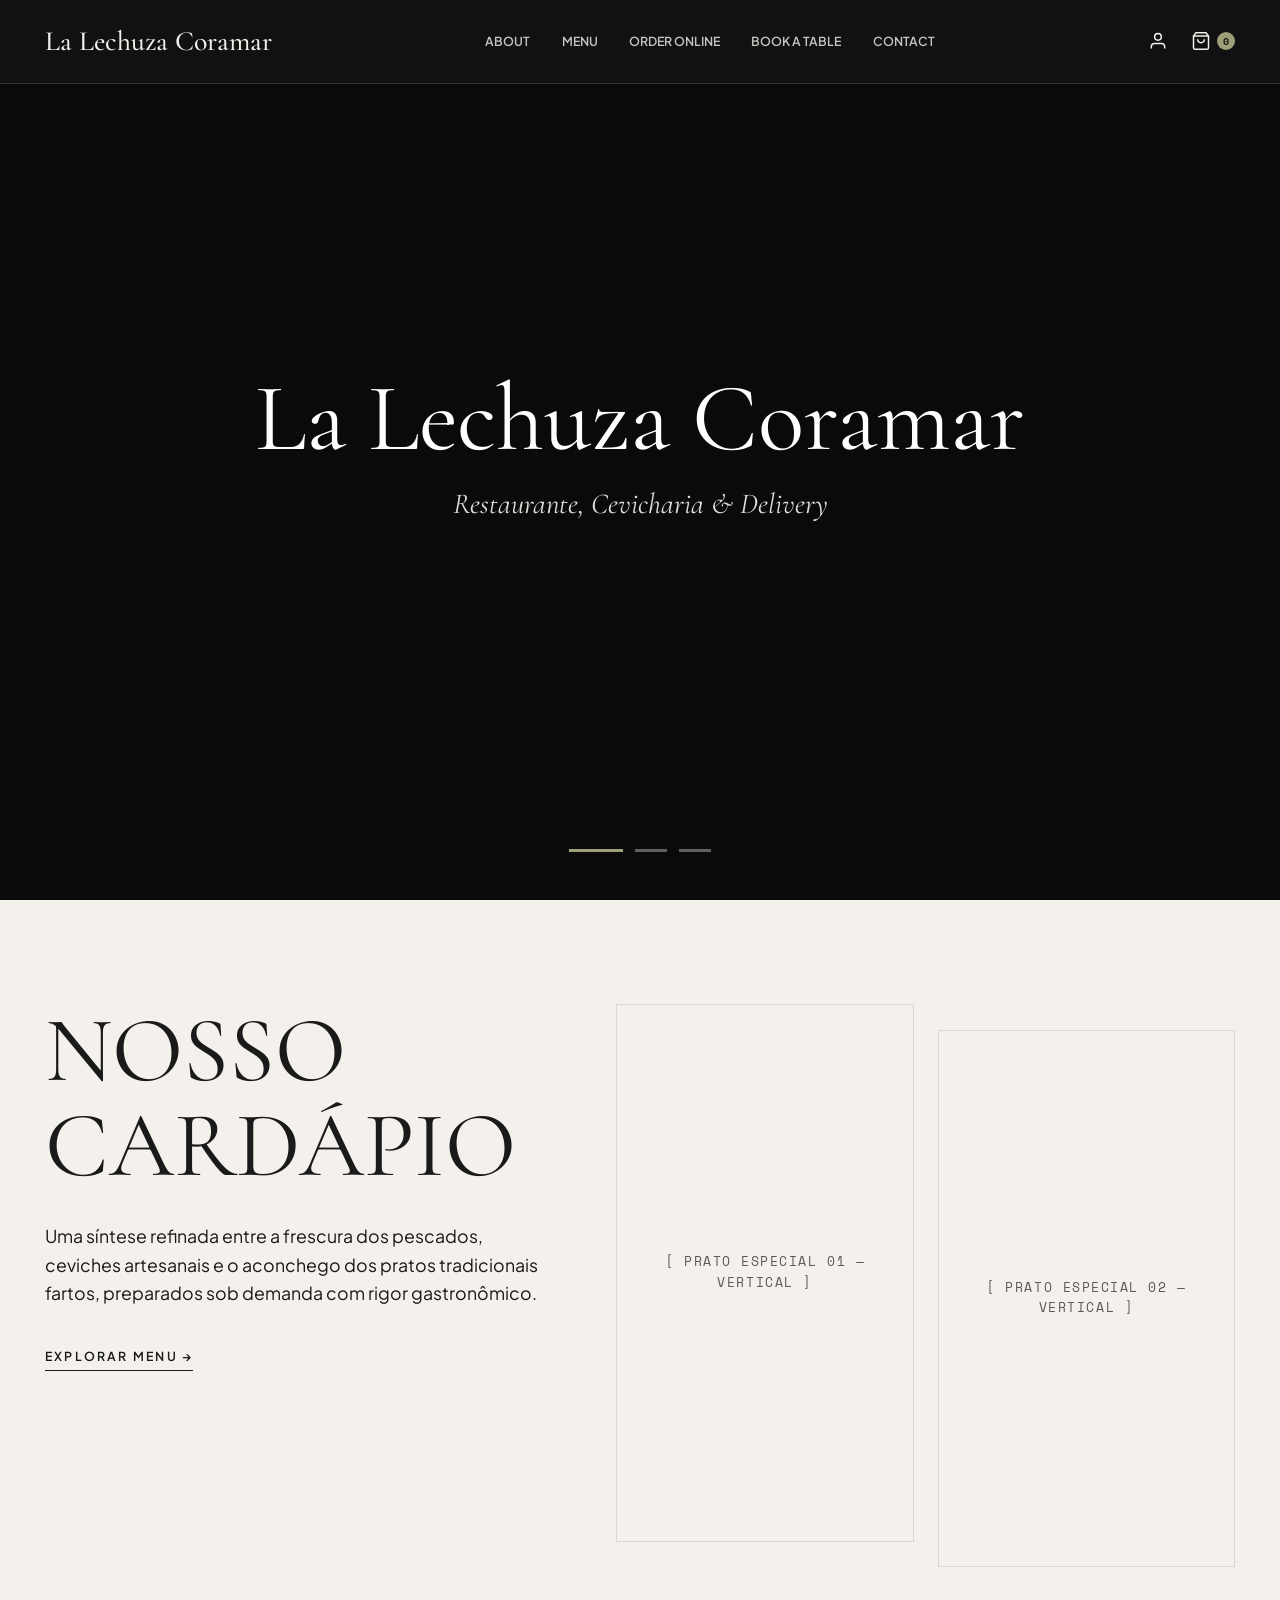
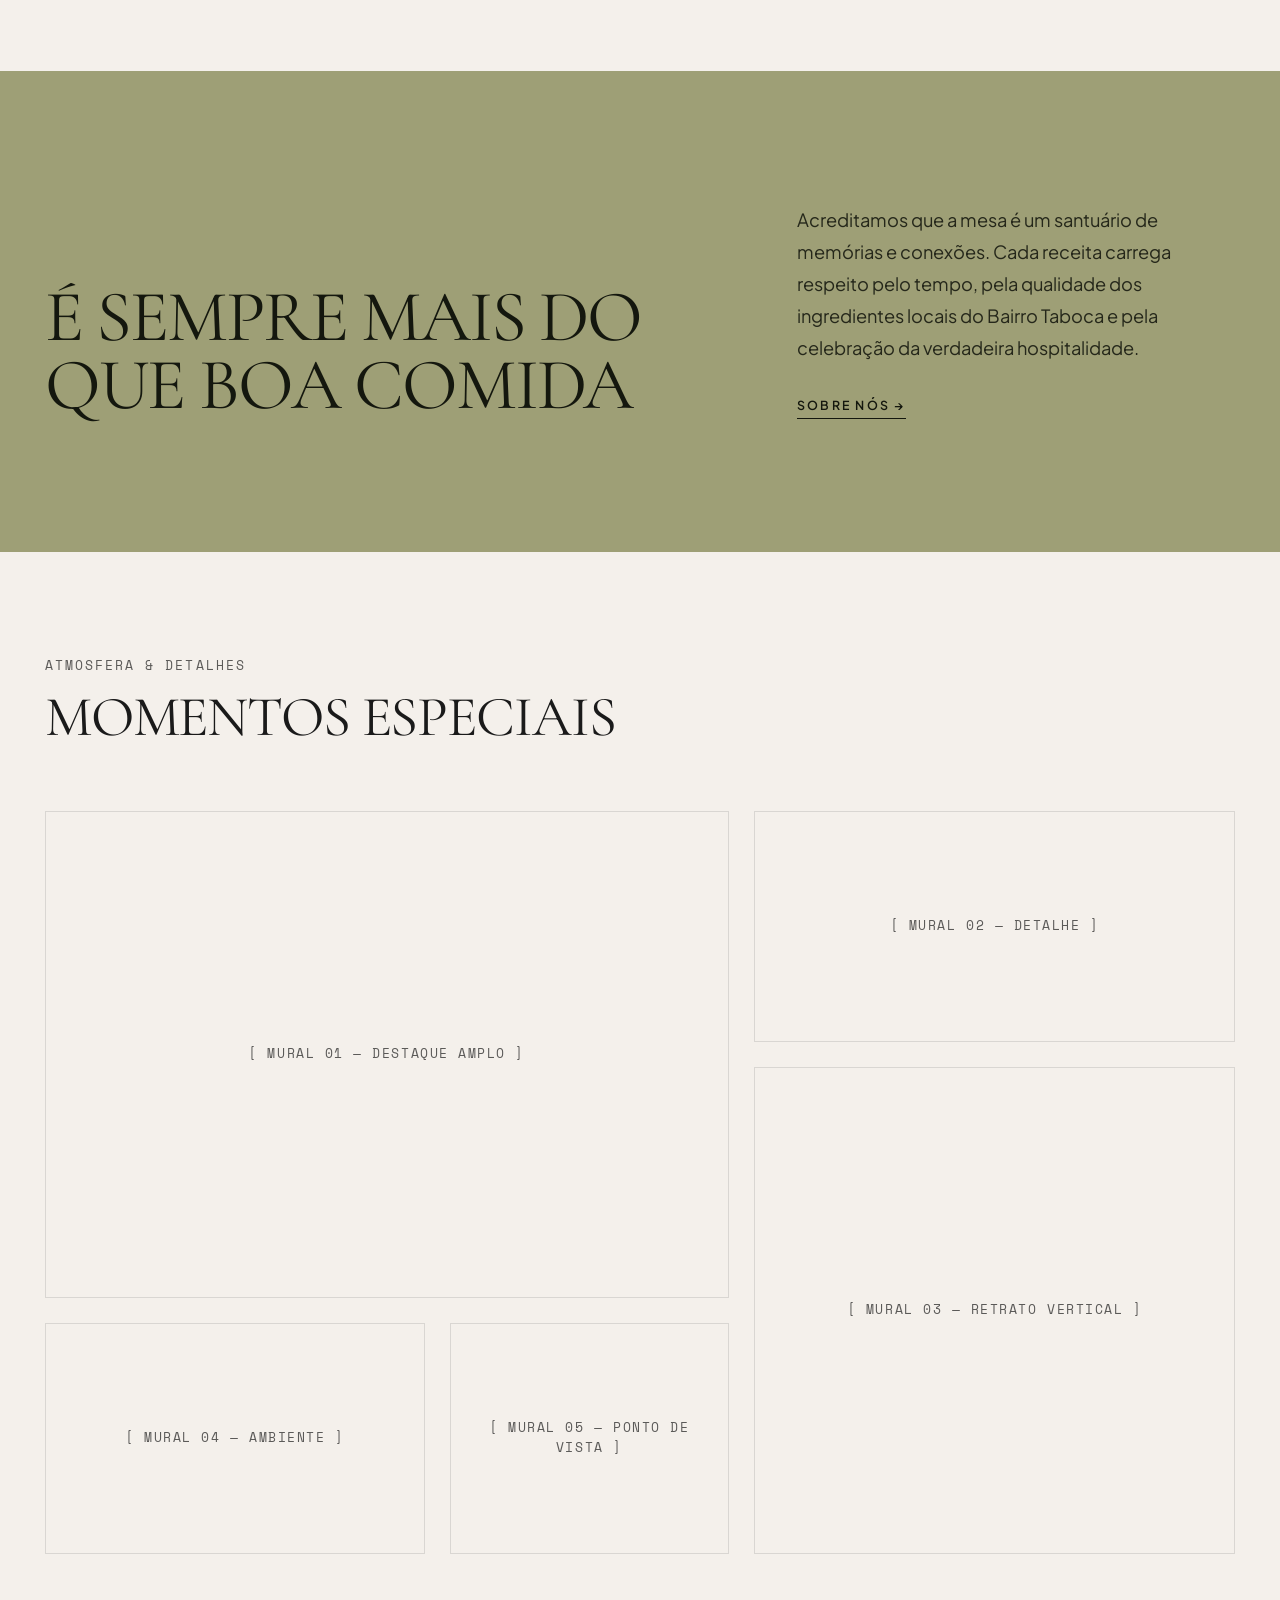
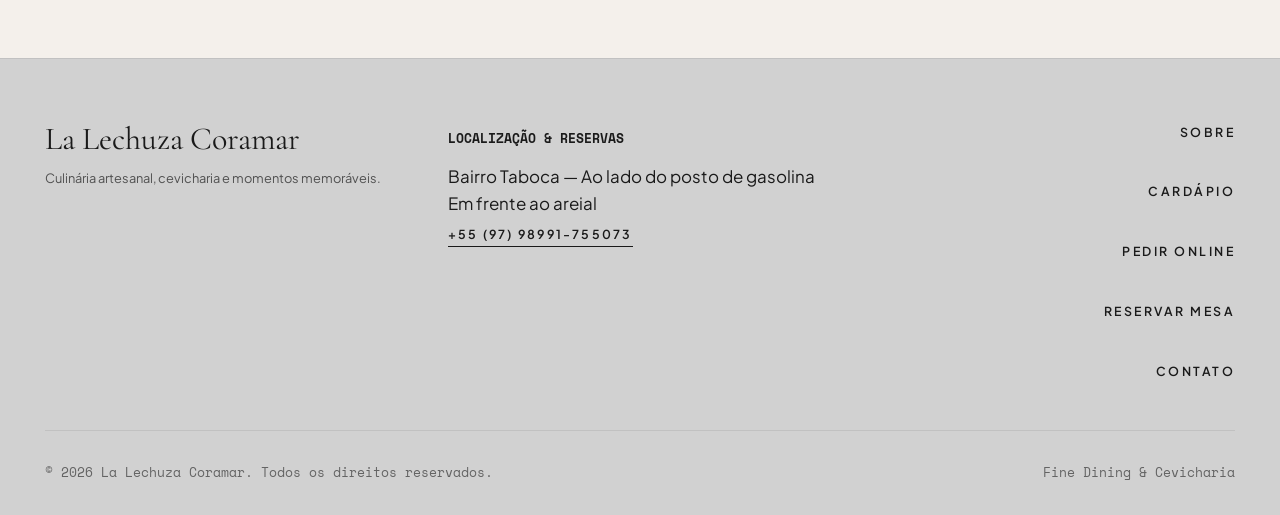
==== index.html @ c5bbcf6a "Primeiro comit Pj" ====
<!DOCTYPE html>
<html lang="pt-BR">
<head>
  <meta charset="UTF-8">
  <meta name="viewport" content="width=device-width, initial-scale=1.0, viewport-fit=cover">
  <title>La Lechuza Coramar — Restaurante, Cevicharia &amp; Delivery</title>
  <meta name="description" content="Alta gastronomia, ceviches artesanais e momentos inesquecíveis no Bairro Taboca.">

  <!-- Google Fonts -->
  <link rel="preconnect" href="https://fonts.googleapis.com">
  <link rel="preconnect" href="https://fonts.gstatic.com" crossorigin>
  <link href="https://fonts.googleapis.com/css2?family=Cormorant+Garamond:ital,wght@0,300;0,400;0,500;0,600;0,700;1,400;1,600&family=Plus+Jakarta+Sans:wght@300;400;500;600;700&family=Space+Mono:wght@400;700&display=swap" rel="stylesheet">

  <link rel="stylesheet" href="style.css">
</head>
<body>

  <!-- Componente Modular: Header -->
  <div id="site-header"></div>

  <main>
    <!-- ==========================================================================
         HERO SLIDER 100VH
         ========================================================================== -->
    <section class="hero-slider-section" id="hero" aria-label="Apresentação com Carrossel de Pratos">
      <div class="slider-track" id="sliderTrack">
        <div class="slide-item active" data-index="0">
          <div class="slide-media slide-bg-1" role="img" aria-label="Ceviche Coramar Artesanal"></div>
        </div>
        <div class="slide-item" data-index="1">
          <div class="slide-media slide-bg-2" role="img" aria-label="Pratos Nobres e Massas Frescas"></div>
        </div>
        <div class="slide-item" data-index="2">
          <div class="slide-media slide-bg-3" role="img" aria-label="Carnes Especiais e Clássicos da Noite"></div>
        </div>
      </div>
      <div class="slider-overlay" aria-hidden="true"></div>
      <div class="hero-center-content">
        <h1 class="hero-logo-title">La Lechuza Coramar</h1>
        <p class="hero-tagline-sub">Restaurante, Cevicharia &amp; Delivery</p>
      </div>
      <div class="slider-controls" role="tablist" aria-label="Controles do Slider">
        <button class="slider-dot active" data-slide="0" aria-label="Slide 1"></button>
        <button class="slider-dot" data-slide="1" aria-label="Slide 2"></button>
        <button class="slider-dot" data-slide="2" aria-label="Slide 3"></button>
      </div>
    </section>

    <!-- ==========================================================================
         OUR MENU
         ========================================================================== -->
    <section class="menu-section" id="menu" aria-label="Cardápio">
      <div class="container">
        <div class="menu-layout">
          <div class="menu-content">
            <div>
              <h2 class="menu-title">NOSSO CARDÁPIO</h2>
              <p class="menu-copy">
                Uma síntese refinada entre a frescura dos pescados, ceviches artesanais e o aconchego dos pratos tradicionais fartos, preparados sob demanda com rigor gastronômico.
              </p>
            </div>
            <div>
              <a href="#order" class="editorial-link">
                Explorar Menu &rarr;
              </a>
            </div>
          </div>

          <div class="menu-gallery">
            <div class="placeholder-box menu-dish-card" role="img" aria-label="Placeholder 1">
              <span class="placeholder-label">[ Prato Especial 01 — Vertical ]</span>
            </div>
            <div class="placeholder-box menu-dish-card" role="img" aria-label="Placeholder 2">
              <span class="placeholder-label">[ Prato Especial 02 — Vertical ]</span>
            </div>
          </div>
        </div>
      </div>
    </section>

    <!-- ==========================================================================
         ABOUT QUOTE (VERDE OLIVA)
         ========================================================================== -->
    <section class="about-quote-section" id="about" aria-label="Filosofia e Sobre Nós">
      <div class="container">
        <div class="about-layout">
          <h2 class="about-quote-title">
            É SEMPRE MAIS DO QUE BOA COMIDA
          </h2>

          <div class="about-narrative">
            <p>
              Acreditamos que a mesa é um santuário de memórias e conexões. Cada receita carrega respeito pelo tempo, pela qualidade dos ingredientes locais do Bairro Taboca e pela celebração da verdadeira hospitalidade.
            </p>
            <a href="#about" class="editorial-link">
              Sobre Nós &rarr;
            </a>
          </div>
        </div>
      </div>
    </section>

    <!-- ==========================================================================
         PUREMENT MOMENTS (GALERIA ASSIMÉTRICA)
         ========================================================================== -->
    <section class="gallery-section" aria-label="Galeria de Momentos">
      <div class="container">
        <div class="gallery-header">
          <span class="gallery-subtitle">Atmosfera &amp; Detalhes</span>
          <h2 class="gallery-title">MOMENTOS ESPECIAIS</h2>
        </div>

        <div class="asymmetric-grid">
          <div class="placeholder-box grid-item-1" role="img"><span class="placeholder-label">[ Mural 01 — Destaque Amplo ]</span></div>
          <div class="placeholder-box grid-item-2" role="img"><span class="placeholder-label">[ Mural 02 — Detalhe ]</span></div>
          <div class="placeholder-box grid-item-3" role="img"><span class="placeholder-label">[ Mural 03 — Retrato Vertical ]</span></div>
          <div class="placeholder-box grid-item-4" role="img"><span class="placeholder-label">[ Mural 04 — Ambiente ]</span></div>
          <div class="placeholder-box grid-item-5" role="img"><span class="placeholder-label">[ Mural 05 — Ponto de Vista ]</span></div>
        </div>
      </div>
    </section>
  </main>
  <!-- Componente Modular: Footer -->
  <div id="site-footer"></div>

  <!-- Gerenciador de Componentes -->
  <script src="components.js"></script>

  <!-- Script específico do Hero Slider -->
  <script>
    document.addEventListener('DOMContentLoaded', () => {
      const slides = document.querySelectorAll('.slide-item');
      const dots = document.querySelectorAll('.slider-dot');
      const track = document.getElementById('sliderTrack');
      if (!slides.length || !track) return;

      let currentIndex = 0;
      let autoplayTimer = null;
      const AUTOPLAY_DELAY = 5000;

      function goToSlide(index) {
        slides[currentIndex].classList.remove('active');
        dots[currentIndex].classList.remove('active');
        currentIndex = (index + slides.length) % slides.length;
        slides[currentIndex].classList.add('active');
        dots[currentIndex].classList.add('active');
      }

      function nextSlide() { goToSlide(currentIndex + 1); }
      function prevSlide() { goToSlide(currentIndex - 1); }

      function startAutoplay() {
        stopAutoplay();
        autoplayTimer = setInterval(nextSlide, AUTOPLAY_DELAY);
      }

      function stopAutoplay() {
        if (autoplayTimer) clearInterval(autoplayTimer);
      }

      dots.forEach(dot => {
        dot.addEventListener('click', () => {
          const index = parseInt(dot.getAttribute('data-slide'), 10);
          goToSlide(index);
          startAutoplay();
        });
      });

      // Touch / Swipe
      let touchStartX = 0;
      let touchEndX = 0;
      const MIN_SWIPE_DISTANCE = 45;

      track.addEventListener('touchstart', (e) => {
        touchStartX = e.changedTouches[0].screenX;
        stopAutoplay();
      }, { passive: true });

      track.addEventListener('touchend', (e) => {
        touchEndX = e.changedTouches[0].screenX;
        handleSwipe();
        startAutoplay();
      }, { passive: true });

      // Mouse drag
      let mouseStartX = 0;
      let isMouseDown = false;

      track.addEventListener('mousedown', (e) => {
        mouseStartX = e.clientX;
        isMouseDown = true;
        stopAutoplay();
      });

      track.addEventListener('mouseup', (e) => {
        if (!isMouseDown) return;
        isMouseDown = false;
        const diff = e.clientX - mouseStartX;
        if (Math.abs(diff) > MIN_SWIPE_DISTANCE) {
          if (diff < 0) nextSlide();
          else prevSlide();
        }
        startAutoplay();
      });

      // Função de deslize corrigida sem caracteres acidentais
      function handleSwipe() {
        const diff = touchEndX - touchStartX;
        if (Math.abs(diff) > MIN_SWIPE_DISTANCE) {
          if (diff < 0) {
            nextSlide(); // Deslizar para esquerda -> Próximo
          } else {
            prevSlide(); // Deslizar para direita -> Anterior
          }
        }
      }

      startAutoplay();
    });
  </script>
</body>
</html>
---- style.css ----
/* ==========================================================================
   1. DESIGN TOKENS & VARIÁVEIS GLOBAIS
   ========================================================================== */
:root {
  --color-header-bg: #111111;
  --color-header-text: #F4F0EB;
  --color-header-border: rgba(255, 255, 255, 0.12);
  --color-bg: #F4F0EB;          
  --color-olive: #9E9F76;       
  --color-olive-dark: #14170e;
  --color-text: #1A1A1A;        
  --color-footer: #D1D1D1;      
  --color-white: #FFFFFF;
  --color-muted: rgba(26, 26, 26, 0.70);
  --color-border: rgba(26, 26, 26, 0.12);
  
  --color-brand-gold: #D4AF37;
  --color-page-bg: #F9F9F9;       
  --color-card-bg: transparent; 
  --color-text-main: #111111;     
  --color-text-muted: #555555;    
  --color-nav-bg: #F9F9F9;
  --color-nav-text: #111111;
  --color-nav-text-muted: #888888;
  --color-menu-line: rgba(0, 0, 0, 0.08); 
  
  --color-highlight-bg: rgba(212, 175, 55, 0.08);
  --color-highlight-border: rgba(212, 175, 55, 0.25);

  --font-serif: 'Cormorant Garamond', Georgia, serif;
  --font-sans: 'Plus Jakarta Sans', sans-serif;
  --font-mono: 'Space Mono', monospace;

  --fs-hero-title: clamp(2.4rem, 1.6rem + 5.5vw, 6.8rem);
  --fs-hero-sub: clamp(1rem, 0.85rem + 1.2vw, 1.85rem);
  --fs-display: clamp(2.5rem, 1.8rem + 5vw, 7.5rem);
  --fs-h1: clamp(2rem, 1.5rem + 3.8vw, 4.8rem);
  --fs-h2: clamp(1.7rem, 1.3rem + 2.8vw, 3.8rem);
  --fs-body: clamp(0.95rem, 0.9rem + 0.2vw, 1.06rem);
  --fs-small: clamp(0.72rem, 0.68rem + 0.15vw, 0.82rem);
  --fs-nav: clamp(0.72rem, 0.68rem + 0.12vw, 0.82rem);

  --header-height: clamp(64px, 8vw, 84px);
  --section-pad: clamp(4rem, 2.5rem + 5vw, 8.5rem);
  --container-max: 1400px;
  --gutter: clamp(1.2rem, 0.8rem + 2.5vw, 4rem);

  --transition-base: all 0.35s ease;
}

/* 🌙 MODO ESCURO */
@media (prefers-color-scheme: dark) {
  :root {
    --color-page-bg: #161616; 
    --color-card-bg: transparent;       
    --color-text-main: #FFFFFF;     
    --color-text-muted: #A0A0A0;    
    --color-nav-bg: #161616;        
    --color-nav-text: #FFFFFF;
    --color-nav-text-muted: #888888;
    --color-menu-line: rgba(255, 255, 255, 0.08); 
    --color-highlight-bg: rgba(100, 65, 23, 0.4); 
    --color-highlight-border: rgba(212, 175, 55, 0.25);
  }
}

/* ==========================================================================
   2. RESET GERAL
   ========================================================================== */
*, *::before, *::after { box-sizing: border-box; margin: 0; padding: 0; min-width: 0; }
html { scroll-behavior: smooth; background-color: var(--color-header-bg); }
svg { max-width: 100%; height: auto; }

body {
  width: 100%; min-height: 100vh;
  background-color: var(--color-bg); color: var(--color-text);
  font-family: var(--font-sans); font-size: var(--fs-body); line-height: 1.6;
  -webkit-font-smoothing: antialiased; overflow-x: hidden;
}

img { display: block; width: 100%; height: 100%; object-fit: cover; }
a { color: inherit; text-decoration: none; transition: var(--transition-base); }
button { background: none; border: none; color: inherit; font: inherit; cursor: pointer; }
h1, h2, h3, h4 { font-family: var(--font-serif); font-weight: 400; line-height: 1.02; }
.container { width: 100%; max-width: var(--container-max); margin-inline: auto; padding-inline: var(--gutter); }

/* ==========================================================================
   3. HEADER & MENU MOBILE CORRIGIDOS
   ========================================================================== */
.site-header {
  position: fixed; top: 0; left: 0; width: 100%; height: var(--header-height); background-color: var(--color-header-bg); color: var(--color-header-text); border-bottom: 1px solid var(--color-header-border); z-index: 1000; display: flex; align-items: center;
}
.header-container { display: flex; align-items: center; justify-content: space-between; width: 100%; }
.header-logo { font-family: var(--font-serif); font-size: clamp(1.3rem, 1.1rem + 0.8vw, 1.95rem); font-weight: 500; color: var(--color-header-text); white-space: nowrap; }

/* Oculta links principais no celular, exibe no Desktop */
.nav-desktop { display: none; }
@media (min-width: 992px) {
  .nav-desktop { display: flex; align-items: center; gap: clamp(1.2rem, 1rem + 1.2vw, 2.8rem); }
  .nav-desktop a { font-family: var(--font-sans); font-size: var(--fs-nav); font-weight: 600; text-transform: uppercase; color: var(--color-header-text); opacity: 0.8; }
  .nav-desktop a:hover { opacity: 1; color: #FFFFFF; }
}

.header-actions { display: flex; align-items: center; gap: clamp(1rem, 0.8rem + 0.8vw, 1.8rem); }
.header-icon-btn { display: inline-flex; align-items: center; gap: 6px; color: var(--color-header-text); font-size: var(--fs-nav); font-weight: 600; text-transform: uppercase; }
.header-icon-btn svg { width: 20px !important; height: 20px !important; stroke-width: 1.8; flex-shrink: 0; }

.login-label { display: none; }
@media (min-width: 1200px) { .login-label { display: inline; } }

.cart-badge { display: inline-flex; align-items: center; justify-content: center; min-width: 18px; height: 18px; padding: 0 4px; background-color: var(--color-olive); color: var(--color-olive-dark); font-family: var(--font-mono); font-size: 0.65rem; font-weight: 700; border-radius: 99px; }

/* Botão de 3 Barras (Visível no Mobile, Oculto no Desktop) */
.hamburger-btn { display: flex; flex-direction: column; justify-content: space-around; width: 26px; height: 20px; z-index: 1100; cursor: pointer; }
@media (min-width: 992px) { .hamburger-btn { display: none; } }
.hamburger-line { width: 100%; height: 2px; background-color: var(--color-header-text); transition: transform 0.3s ease; transform-origin: left center; }
.hamburger-btn.is-active .hamburger-line:nth-child(1) { transform: rotate(45deg) translate(0px, -2px); }
.hamburger-btn.is-active .hamburger-line:nth-child(2) { opacity: 0; }
.hamburger-btn.is-active .hamburger-line:nth-child(3) { transform: rotate(-45deg) translate(0px, 2px); }

/* Gaveta do Menu Mobile */
.mobile-drawer { position: fixed; top: 0; right: 0; width: min(85vw, 360px); height: 100vh; background-color: var(--color-header-bg); padding: calc(var(--header-height) + 1rem) 2rem 3rem; transform: translateX(100%); transition: transform 0.4s ease; z-index: 1050; display: flex; flex-direction: column; }
.mobile-drawer.is-open { transform: translateX(0); }
.mobile-drawer-overlay { position: fixed; inset: 0; background: rgba(0, 0, 0, 0.6); opacity: 0; pointer-events: none; transition: opacity 0.35s ease; z-index: 1040; }
.mobile-drawer-overlay.is-open { opacity: 1; pointer-events: auto; }
.mobile-nav-links { display: flex; flex-direction: column; gap: 1.6rem; margin-top: 1rem; }
.mobile-nav-links a { font-family: var(--font-serif); font-size: 1.8rem; color: var(--color-header-text); }

/* ==========================================================================
   4. PÁGINA INICIAL (INDEX.HTML)
   ========================================================================== */
.hero-slider-section { position: relative; width: 100%; height: 100vh; min-height: 600px; overflow: hidden; background-color: var(--color-header-bg); }
.slider-track { position: relative; width: 100%; height: 100%; touch-action: pan-y; }
.slide-item { position: absolute; inset: 0; opacity: 0; visibility: hidden; transition: opacity 0.9s ease, transform 1.2s ease; transform: scale(1.04); z-index: 1; }
.slide-item.active { opacity: 1; visibility: visible; transform: scale(1); z-index: 2; }
.slide-media { width: 100%; height: 100%; background-size: cover; background-position: center; }
.slide-bg-1 { background-image: url('https://images.unsplash.com/photo-1546069901-ba9599a7e63c?auto=format&fit=crop&w=1200&q=80'); }
.slide-bg-2 { background-image: url('https://images.unsplash.com/photo-1512058564366-18510be2db19?auto=format&fit=crop&w=1200&q=80'); }
.slide-bg-3 { background-image: url('https://images.unsplash.com/photo-1535399831218-d5bd36d1a6b3?auto=format&fit=crop&w=1200&q=80'); }
.slider-overlay { position: absolute; inset: 0; background: linear-gradient(180deg, rgba(0,0,0,0.4) 0%, rgba(0,0,0,0.4) 50%, rgba(0,0,0,0.4) 100%); z-index: 3; pointer-events: none; }
.hero-center-content { position: absolute; inset: 0; z-index: 4; display: flex; flex-direction: column; align-items: center; justify-content: center; text-align: center; }
.hero-logo-title { font-size: var(--fs-hero-title); font-family: var(--font-serif); color: #FFFFFF; line-height: 0.96; margin-bottom: 1rem; }
.hero-tagline-sub { font-family: var(--font-serif); font-size: var(--fs-hero-sub); font-style: italic; color: var(--color-bg); opacity: 0.92; }
.slider-controls { position: absolute; bottom: 3rem; left: 50%; transform: translateX(-50%); display: flex; gap: 12px; z-index: 5; }
.slider-dot { width: 32px; height: 3px; background-color: rgba(255, 255, 255, 0.35); cursor: pointer; transition: all 0.3s; }
.slider-dot.active { width: 54px; background-color: var(--color-olive); }

.menu-section { padding-block: var(--section-pad); background-color: var(--color-bg); }
.menu-layout { display: grid; gap: 3rem; }
@media (min-width: 992px) { .menu-layout { grid-template-columns: 1.1fr 1.3fr; } }
.menu-title { font-size: var(--fs-display); text-transform: uppercase; margin-bottom: 1.8rem; }
.menu-copy { font-size: clamp(1rem, 0.95rem + 0.2vw, 1.15rem); margin-bottom: 1rem; max-width: 38ch; }
.menu-gallery { display: grid; gap: 1.5rem; }
@media (min-width: 576px) { .menu-gallery { grid-template-columns: repeat(2, 1fr); } }

/* ==========================================================================
   5. MENU/CARDÁPIO & BOTÕES WHATSAPP
   ========================================================================== */
body.menu-page { background-color: var(--color-page-bg); color: var(--color-text-main); }
.menu-main-section { padding-top: calc(var(--header-height) + 1.5rem); padding-bottom: 5rem; min-height: 100vh; }
.menu-wix-wrapper { background-color: var(--color-card-bg); max-width: 900px; margin: 0 auto; border: none; padding: 2rem 1.2rem; }

.menu-header-text { text-align: center; margin-bottom: 2rem; }
.menu-main-title { font-family: var(--font-serif); color: var(--color-brand-gold); font-size: clamp(2rem, 1.8rem + 2.5vw, 3.5rem); margin-bottom: 0.5rem; }
.menu-subtitle { font-family: var(--font-serif); font-style: italic; font-size: 1.15rem; color: var(--color-text-muted); }

.app-nav-container { position: sticky; top: var(--header-height); background-color: var(--color-nav-bg); z-index: 100; padding: 1rem 0 0 0; margin: 0 -1.2rem 2.5rem -1.2rem; box-shadow: 0 4px 15px rgba(0,0,0,0.2); }
.nav-level-1-cards, .nav-level-2-tabs { display: flex; overflow-x: auto; scroll-snap-type: x mandatory; -webkit-overflow-scrolling: touch; scrollbar-width: none; padding: 0 1.2rem; }
.nav-level-1-cards::-webkit-scrollbar, .nav-level-2-tabs::-webkit-scrollbar { display: none; }

.nav-level-1-cards { gap: 12px; margin-bottom: 16px; }
.img-nav-card { position: relative; flex: 0 0 auto; scroll-snap-align: start; width: 145px; height: 65px; border-radius: 8px; overflow: hidden; display: flex; align-items: center; justify-content: center; background-color: #000; border: 1px solid rgba(255,255,255,0.05); }
.img-nav-bg { position: absolute; top: 0; left: 0; width: 100%; height: 100%; background-size: cover; background-position: center; opacity: 0.45; }
.img-nav-card span { position: relative; z-index: 2; color: #FFFFFF; font-family: var(--font-sans); font-size: 0.95rem; font-weight: 600; text-shadow: 0 2px 6px rgba(0,0,0,0.9); }

.nav-level-2-tabs { gap: 24px; border-bottom: 1px solid var(--color-menu-line); }
.text-tab { flex: 0 0 auto; scroll-snap-align: start; color: var(--color-nav-text-muted); font-family: var(--font-sans); font-size: 0.95rem; font-weight: 500; padding: 12px 0 14px 0; position: relative; }
.text-tab.active { color: var(--color-nav-text); font-weight: 700; }
.text-tab.active::after { content: ''; position: absolute; bottom: -1px; left: 0; width: 100%; height: 3px; background-color: var(--color-brand-gold); border-radius: 4px 4px 0 0; }

.menu-category-section { margin-bottom: 3.5rem; scroll-margin-top: calc(var(--header-height) + 160px); }
.sub-category-title { font-family: var(--font-sans); font-size: 1.2rem; font-weight: 700; color: var(--color-text-main); margin-bottom: 1rem; }
.menu-list-layout { display: flex; flex-direction: column; gap: 0; }

.dish-card-horizontal { display: flex; gap: 16px; justify-content: space-between; align-items: flex-start; padding: 1.2rem 0; border-bottom: 1px solid var(--color-menu-line); background: transparent; cursor: pointer; }
.dish-info-col { flex: 1; display: flex; flex-direction: column; }
.dish-title { font-family: var(--font-sans); font-size: 1.1rem; font-weight: 600; color: var(--color-text-main); margin-bottom: 4px; line-height: 1.3; }
.dish-ingredients { font-family: var(--font-sans); font-size: 0.88rem; color: var(--color-text-muted); line-height: 1.45; margin-bottom: 8px; display: -webkit-box; -webkit-line-clamp: 2; -webkit-box-orient: vertical; overflow: hidden; }
.dish-price { font-family: var(--font-sans); font-size: 1rem; font-weight: 700; color: var(--color-text-main); margin-bottom: 4px; }
.saiba-mais-link { font-family: var(--font-sans); font-size: 0.85rem; font-weight: 600; color: var(--color-brand-gold); }

/* ==== BOTÕES WHATSAPP ADICIONADOS AQUI ==== */
.dish-actions {
  display: flex;
  align-items: center;
  gap: 12px;
  margin-top: 8px;
}

.whatsapp-btn {
  display: inline-flex;
  align-items: center;
  gap: 6px;
  background-color: #25D366; 
  color: #FFFFFF !important;
  font-family: var(--font-sans);
  font-size: 0.85rem;
  font-weight: 600;
  padding: 6px 14px;
  border-radius: 6px;
  text-decoration: none;
  transition: background-color 0.3s ease;
}
.whatsapp-btn:hover { background-color: #1DA851; }
.whatsapp-btn svg { width: 16px !important; height: 16px !important; }
/* ========================================== */

.dish-img-col { flex: 0 0 100px; height: 100px; }
.dish-img { width: 100px; height: 100px; border-radius: 10px; object-fit: cover; }
.highlight-card { background-color: var(--color-highlight-bg); border: 1px solid var(--color-highlight-border); border-radius: 12px; padding: 1.2rem; margin: 1rem 0; border-bottom: 1px solid var(--color-highlight-border); }

/* ==========================================================================
   6. FOOTER GERAL DO SITE
   ========================================================================== */
.site-footer { background-color: var(--color-footer); color: var(--color-text); padding-block: 4rem 2rem; border-top: 1px solid rgba(0, 0, 0, 0.08); }
.footer-grid { display: grid; gap: 3rem; }
@media (min-width: 768px) { .footer-grid { grid-template-columns: 1.2fr 1.5fr 1fr; } }
.footer-brand h3 { font-size: 2rem; margin-bottom: 0.8rem; }
.footer-brand p { font-size: var(--fs-small); color: var(--color-muted); }
.footer-contact-title { font-family: var(--font-mono); font-size: var(--fs-small); font-weight: 700; text-transform: uppercase; color: var(--color-text); }
.footer-contact address { font-style: normal; line-height: 1.6; margin-top: 0.8rem; }
.footer-nav { display: flex; flex-direction: column; gap: 0.65rem; }
@media (min-width: 768px) { .footer-nav { align-items: flex-end; text-align: right; } }
.footer-nav a { font-family: var(--font-sans); font-size: var(--fs-nav); font-weight: 600; letter-spacing: 0.2em; text-transform: uppercase; }
.footer-bottom { margin-top: 3rem; padding-top: 2rem; border-top: 1px solid rgba(0, 0, 0, 0.08); display: flex; flex-direction: column; gap: 1rem; font-family: var(--font-mono); font-size: var(--fs-small); color: rgba(26, 26, 26, 0.6); }
@media (min-width: 600px) { .footer-bottom { flex-direction: row; justify-content: space-between; } }
/* ==========================================================================
   7. ESTILOS RECUPERADOS (PLACEHOLDERS, LINKS EDITORIAIS E LAYOUTS)
   ========================================================================== */

/* Links Animados (Explorar Menu) */
.editorial-link {
  display: inline-flex;
  align-items: center;
  gap: 10px;
  font-family: var(--font-sans);
  font-size: var(--fs-nav);
  font-weight: 600;
  letter-spacing: 0.18em;
  text-transform: uppercase;
  color: var(--color-text);
  position: relative;
  padding-bottom: 4px;
  margin-top: 1.5rem;
}
.editorial-link::after {
  content: '';
  position: absolute;
  bottom: 0; left: 0; width: 100%; height: 1px;
  background-color: currentColor;
  transition: transform 0.35s ease;
  transform-origin: right; transform: scaleX(1);
}
.editorial-link:hover::after {
  transform: scaleX(0.35); transform-origin: left;
}

/* Caixas Cinzas (Placeholders) */
.placeholder-box {
  position: relative;
  background-color: var(--color-placeholder);
  border: 1px solid var(--color-border);
  display: flex; flex-direction: column; align-items: center; justify-content: center;
  overflow: hidden; transition: var(--transition-base);
}
.placeholder-box:hover { border-color: rgba(26, 26, 26, 0.28); }
.placeholder-label {
  font-family: var(--font-mono); font-size: var(--fs-small); letter-spacing: 0.12em;
  text-transform: uppercase; color: var(--color-muted); z-index: 2; text-align: center;
  padding: 1rem; pointer-events: none;
}
.menu-dish-card { height: clamp(380px, 42vw, 560px); }
.menu-dish-card:nth-child(2) { margin-top: clamp(0px, 2vw, 3.5rem); }

/* Seção Sobre (Fundo Verde Oliva) */
.about-quote-section { background-color: var(--color-olive); color: var(--color-text); padding-block: clamp(5rem, 3.5rem + 6vw, 9.5rem); position: relative; }
.about-layout { display: grid; grid-template-columns: 1fr; gap: clamp(3rem, 2rem + 3vw, 6rem); align-items: end; }
@media (min-width: 992px) { .about-layout { grid-template-columns: 1.4fr 0.9fr; } }
.about-quote-title { font-size: var(--fs-h1); text-transform: uppercase; line-height: 0.94; letter-spacing: -0.03em; color: var(--color-olive-dark); }
.about-narrative { display: flex; flex-direction: column; align-items: flex-start; gap: 1.5rem; }
.about-narrative p { color: rgba(20, 23, 14, 0.88); font-size: clamp(1.02rem, 0.98rem + 0.2vw, 1.15rem); line-height: 1.75; }
.about-quote-section .editorial-link { color: var(--color-olive-dark); margin-top: 0.5rem; }

/* Galeria Assimétrica */
.gallery-section { padding-block: var(--section-pad); background-color: var(--color-bg); }
.gallery-header { margin-bottom: clamp(2.5rem, 2rem + 2.5vw, 4.5rem); display: flex; flex-direction: column; gap: 0.8rem; }
.gallery-title { font-size: var(--fs-h2); text-transform: uppercase; letter-spacing: -0.02em; }
.gallery-subtitle { font-family: var(--font-mono); font-size: var(--fs-small); letter-spacing: 0.16em; text-transform: uppercase; color: var(--color-muted); }
.asymmetric-grid { display: grid; grid-template-columns: 1fr; gap: clamp(1.2rem, 0.8rem + 1vw, 2rem); }
@media (min-width: 640px) {
  .asymmetric-grid { grid-template-columns: repeat(12, 1fr); grid-auto-rows: clamp(160px, 18vw, 280px); }
  .grid-item-1 { grid-column: span 7; grid-row: span 2; }
  .grid-item-2 { grid-column: span 5; grid-row: span 1; }
  .grid-item-3 { grid-column: span 5; grid-row: span 2; }
  .grid-item-4 { grid-column: span 4; grid-row: span 1; }
  .grid-item-5 { grid-column: span 3; grid-row: span 1; }
}
@media (max-width: 639px) { .asymmetric-grid .placeholder-box { height: 280px; } }
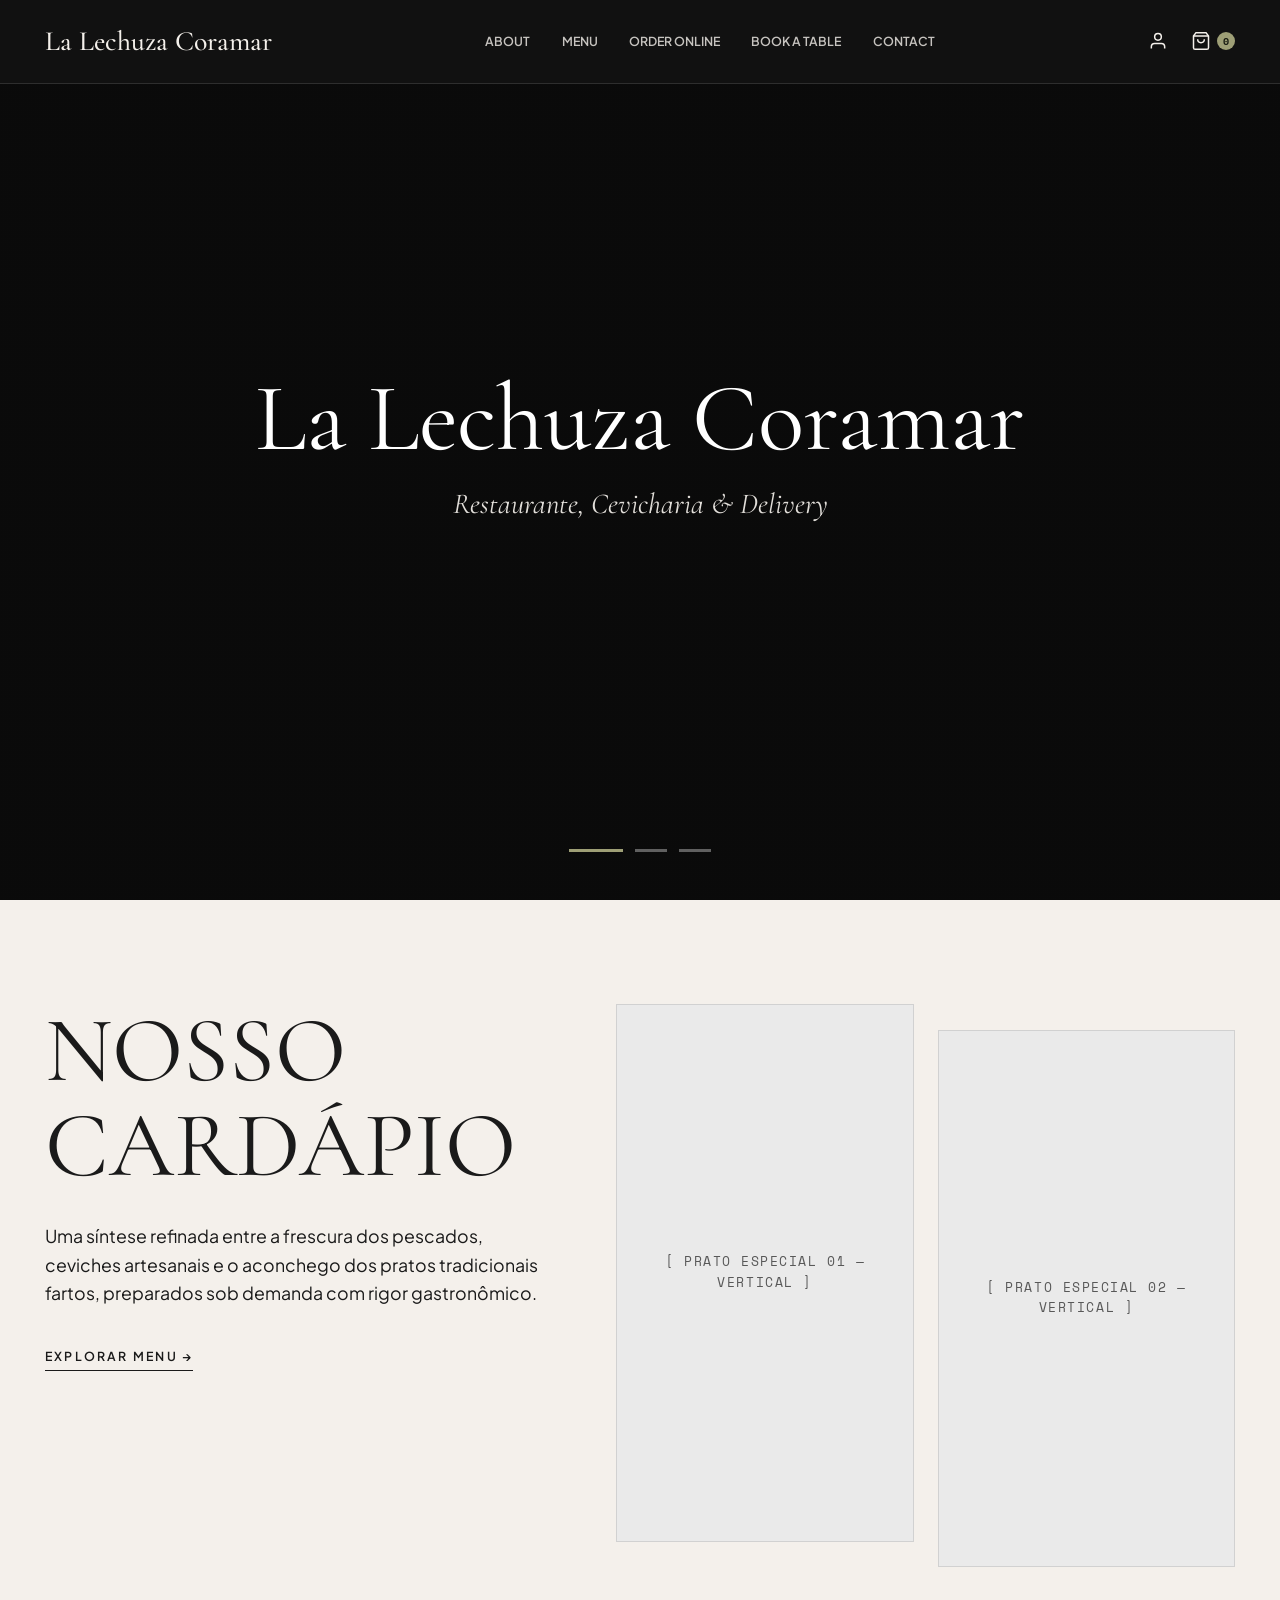
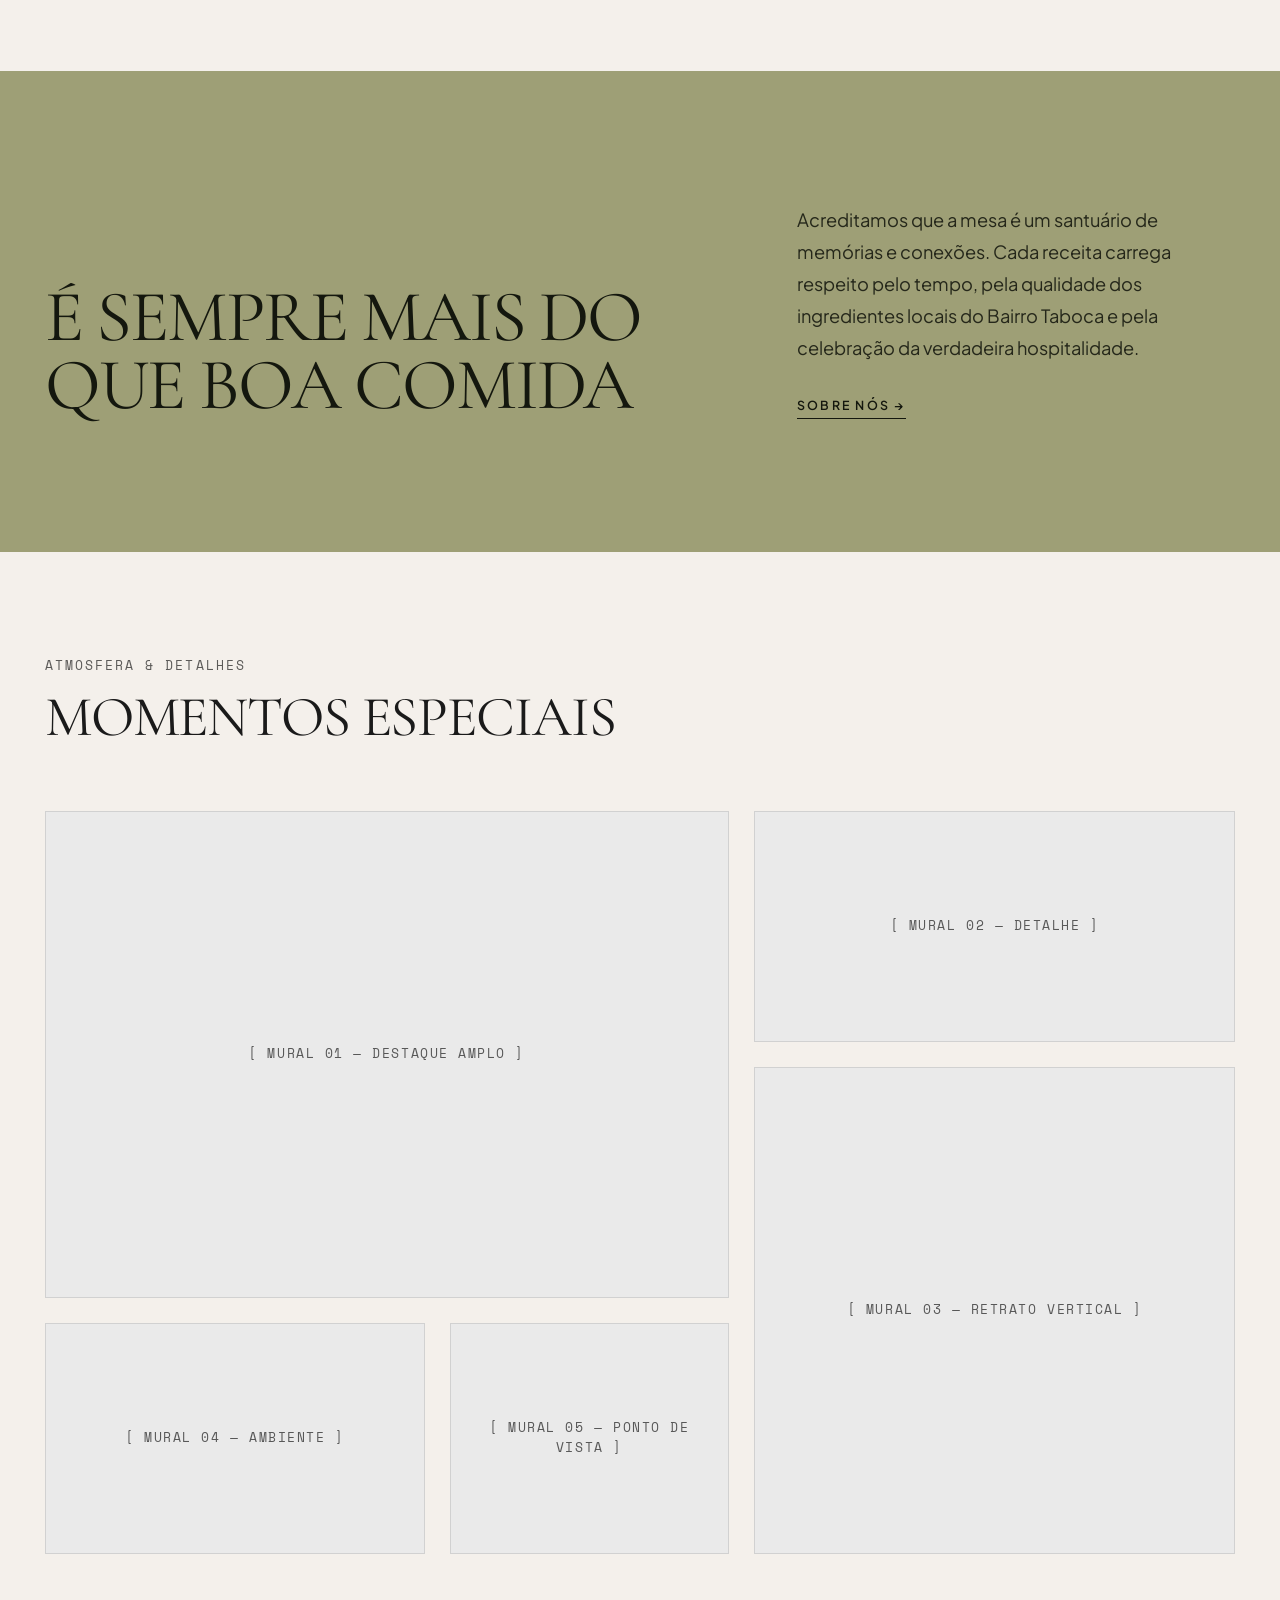
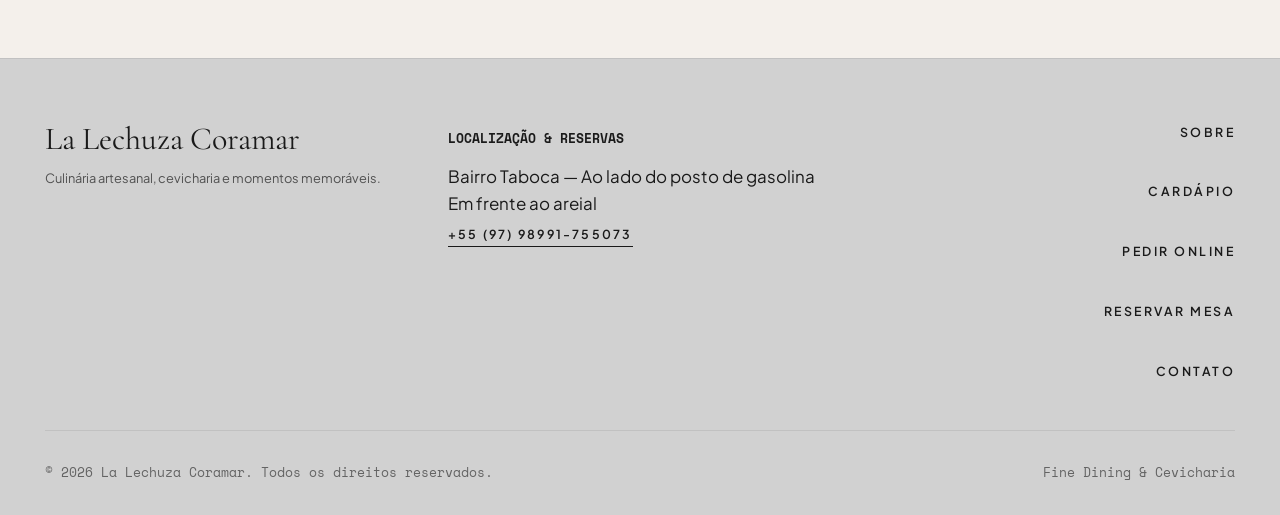
==== commit 7f592545: "commit-base-1" ====
--- a/index.html
+++ b/index.html
@@ -5,34 +5,19 @@
   <meta name="viewport" content="width=device-width, initial-scale=1.0, viewport-fit=cover">
   <title>La Lechuza Coramar — Restaurante, Cevicharia &amp; Delivery</title>
   <meta name="description" content="Alta gastronomia, ceviches artesanais e momentos inesquecíveis no Bairro Taboca.">
-
-  <!-- Google Fonts -->
   <link rel="preconnect" href="https://fonts.googleapis.com">
   <link rel="preconnect" href="https://fonts.gstatic.com" crossorigin>
   <link href="https://fonts.googleapis.com/css2?family=Cormorant+Garamond:ital,wght@0,300;0,400;0,500;0,600;0,700;1,400;1,600&family=Plus+Jakarta+Sans:wght@300;400;500;600;700&family=Space+Mono:wght@400;700&display=swap" rel="stylesheet">
-
   <link rel="stylesheet" href="style.css">
 </head>
 <body>
-
-  <!-- Componente Modular: Header -->
   <div id="site-header"></div>
-
   <main>
-    <!-- ==========================================================================
-         HERO SLIDER 100VH
-         ========================================================================== -->
-    <section class="hero-slider-section" id="hero" aria-label="Apresentação com Carrossel de Pratos">
+    <section class="hero-slider-section scroll-mt" id="hero" aria-label="Apresentação com Carrossel de Pratos">
       <div class="slider-track" id="sliderTrack">
-        <div class="slide-item active" data-index="0">
-          <div class="slide-media slide-bg-1" role="img" aria-label="Ceviche Coramar Artesanal"></div>
-        </div>
-        <div class="slide-item" data-index="1">
-          <div class="slide-media slide-bg-2" role="img" aria-label="Pratos Nobres e Massas Frescas"></div>
-        </div>
-        <div class="slide-item" data-index="2">
-          <div class="slide-media slide-bg-3" role="img" aria-label="Carnes Especiais e Clássicos da Noite"></div>
-        </div>
+        <div class="slide-item active" data-index="0"><div class="slide-media slide-bg-1" role="img" aria-label="Ceviche Coramar Artesanal"></div></div>
+        <div class="slide-item" data-index="1"><div class="slide-media slide-bg-2" role="img" aria-label="Pratos Nobres e Massas Frescas"></div></div>
+        <div class="slide-item" data-index="2"><div class="slide-media slide-bg-3" role="img" aria-label="Carnes Especiais e Clássicos da Noite"></div></div>
       </div>
       <div class="slider-overlay" aria-hidden="true"></div>
       <div class="hero-center-content">
@@ -46,70 +31,42 @@
       </div>
     </section>
 
-    <!-- ==========================================================================
-         OUR MENU
-         ========================================================================== -->
-    <section class="menu-section" id="menu" aria-label="Cardápio">
+    <section class="menu-section" aria-label="Cardápio">
       <div class="container">
         <div class="menu-layout">
           <div class="menu-content">
             <div>
               <h2 class="menu-title">NOSSO CARDÁPIO</h2>
-              <p class="menu-copy">
-                Uma síntese refinada entre a frescura dos pescados, ceviches artesanais e o aconchego dos pratos tradicionais fartos, preparados sob demanda com rigor gastronômico.
-              </p>
+              <p class="menu-copy">Uma síntese refinada entre a frescura dos pescados, ceviches artesanais e o aconchego dos pratos tradicionais fartos, preparados sob demanda com rigor gastronômico.</p>
             </div>
-            <div>
-              <a href="#order" class="editorial-link">
-                Explorar Menu &rarr;
-              </a>
-            </div>
+            <div><a href="menu.html" class="editorial-link">Explorar Menu &rarr;</a></div>
           </div>
-
           <div class="menu-gallery">
-            <div class="placeholder-box menu-dish-card" role="img" aria-label="Placeholder 1">
-              <span class="placeholder-label">[ Prato Especial 01 — Vertical ]</span>
-            </div>
-            <div class="placeholder-box menu-dish-card" role="img" aria-label="Placeholder 2">
-              <span class="placeholder-label">[ Prato Especial 02 — Vertical ]</span>
-            </div>
+            <div class="placeholder-box menu-dish-card" role="img" aria-label="Placeholder 1"><span class="placeholder-label">[ Prato Especial 01 — Vertical ]</span></div>
+            <div class="placeholder-box menu-dish-card" role="img" aria-label="Placeholder 2"><span class="placeholder-label">[ Prato Especial 02 — Vertical ]</span></div>
           </div>
         </div>
       </div>
     </section>
 
-    <!-- ==========================================================================
-         ABOUT QUOTE (VERDE OLIVA)
-         ========================================================================== -->
-    <section class="about-quote-section" id="about" aria-label="Filosofia e Sobre Nós">
+    <section class="about-quote-section scroll-mt" id="about" aria-label="Filosofia e Sobre Nós">
       <div class="container">
         <div class="about-layout">
-          <h2 class="about-quote-title">
-            É SEMPRE MAIS DO QUE BOA COMIDA
-          </h2>
-
+          <h2 class="about-quote-title">É SEMPRE MAIS DO QUE BOA COMIDA</h2>
           <div class="about-narrative">
-            <p>
-              Acreditamos que a mesa é um santuário de memórias e conexões. Cada receita carrega respeito pelo tempo, pela qualidade dos ingredientes locais do Bairro Taboca e pela celebração da verdadeira hospitalidade.
-            </p>
-            <a href="#about" class="editorial-link">
-              Sobre Nós &rarr;
-            </a>
+            <p>Acreditamos que a mesa é um santuário de memórias e conexões. Cada receita carrega respeito pelo tempo, pela qualidade dos ingredientes locais do Bairro Taboca e pela celebração da verdadeira hospitalidade.</p>
+            <a href="about.html" class="editorial-link">Sobre Nós &rarr;</a>
           </div>
         </div>
       </div>
     </section>
-
-    <!-- ==========================================================================
-         PUREMENT MOMENTS (GALERIA ASSIMÉTRICA)
-         ========================================================================== -->
+    
     <section class="gallery-section" aria-label="Galeria de Momentos">
       <div class="container">
         <div class="gallery-header">
           <span class="gallery-subtitle">Atmosfera &amp; Detalhes</span>
           <h2 class="gallery-title">MOMENTOS ESPECIAIS</h2>
         </div>
-
         <div class="asymmetric-grid">
           <div class="placeholder-box grid-item-1" role="img"><span class="placeholder-label">[ Mural 01 — Destaque Amplo ]</span></div>
           <div class="placeholder-box grid-item-2" role="img"><span class="placeholder-label">[ Mural 02 — Detalhe ]</span></div>
@@ -120,101 +77,29 @@
       </div>
     </section>
   </main>
-  <!-- Componente Modular: Footer -->
+  
   <div id="site-footer"></div>
-
-  <!-- Gerenciador de Componentes -->
   <script src="components.js"></script>
-
-  <!-- Script específico do Hero Slider -->
   <script>
     document.addEventListener('DOMContentLoaded', () => {
       const slides = document.querySelectorAll('.slide-item');
       const dots = document.querySelectorAll('.slider-dot');
       const track = document.getElementById('sliderTrack');
       if (!slides.length || !track) return;
-
-      let currentIndex = 0;
-      let autoplayTimer = null;
-      const AUTOPLAY_DELAY = 5000;
-
-      function goToSlide(index) {
-        slides[currentIndex].classList.remove('active');
-        dots[currentIndex].classList.remove('active');
-        currentIndex = (index + slides.length) % slides.length;
-        slides[currentIndex].classList.add('active');
-        dots[currentIndex].classList.add('active');
-      }
-
+      let currentIndex = 0; let autoplayTimer = null; const AUTOPLAY_DELAY = 5000;
+      function goToSlide(index) { slides[currentIndex].classList.remove('active'); dots[currentIndex].classList.remove('active'); currentIndex = (index + slides.length) % slides.length; slides[currentIndex].classList.add('active'); dots[currentIndex].classList.add('active'); }
       function nextSlide() { goToSlide(currentIndex + 1); }
       function prevSlide() { goToSlide(currentIndex - 1); }
-
-      function startAutoplay() {
-        stopAutoplay();
-        autoplayTimer = setInterval(nextSlide, AUTOPLAY_DELAY);
-      }
-
-      function stopAutoplay() {
-        if (autoplayTimer) clearInterval(autoplayTimer);
-      }
-
-      dots.forEach(dot => {
-        dot.addEventListener('click', () => {
-          const index = parseInt(dot.getAttribute('data-slide'), 10);
-          goToSlide(index);
-          startAutoplay();
-        });
-      });
-
-      // Touch / Swipe
-      let touchStartX = 0;
-      let touchEndX = 0;
-      const MIN_SWIPE_DISTANCE = 45;
-
-      track.addEventListener('touchstart', (e) => {
-        touchStartX = e.changedTouches[0].screenX;
-        stopAutoplay();
-      }, { passive: true });
-
-      track.addEventListener('touchend', (e) => {
-        touchEndX = e.changedTouches[0].screenX;
-        handleSwipe();
-        startAutoplay();
-      }, { passive: true });
-
-      // Mouse drag
-      let mouseStartX = 0;
-      let isMouseDown = false;
-
-      track.addEventListener('mousedown', (e) => {
-        mouseStartX = e.clientX;
-        isMouseDown = true;
-        stopAutoplay();
-      });
-
-      track.addEventListener('mouseup', (e) => {
-        if (!isMouseDown) return;
-        isMouseDown = false;
-        const diff = e.clientX - mouseStartX;
-        if (Math.abs(diff) > MIN_SWIPE_DISTANCE) {
-          if (diff < 0) nextSlide();
-          else prevSlide();
-        }
-        startAutoplay();
-      });
-
-      // Função de deslize corrigida sem caracteres acidentais
-      function handleSwipe() {
-        const diff = touchEndX - touchStartX;
-        if (Math.abs(diff) > MIN_SWIPE_DISTANCE) {
-          if (diff < 0) {
-            nextSlide(); // Deslizar para esquerda -> Próximo
-          } else {
-            prevSlide(); // Deslizar para direita -> Anterior
-          }
-        }
-      }
-
+      function startAutoplay() { stopAutoplay(); autoplayTimer = setInterval(nextSlide, AUTOPLAY_DELAY); }
+      function stopAutoplay() { if (autoplayTimer) clearInterval(autoplayTimer); }
+      dots.forEach(dot => { dot.addEventListener('click', () => { const index = parseInt(dot.getAttribute('data-slide'), 10); goToSlide(index); startAutoplay(); }); });
+      let touchStartX = 0; let touchEnX = 0; const MIN_SWIPE_DISTANCE = 45;
+      track.addEventListener('touchstart', (e) => { touchStartX = e.changedTouches[0].screenX; stopAutoplay(); }, { passive: true });
+      track.addEventListener('touchend', (e) => { touchEndX = e.changedTouches[0].screenX; handleSwipe(); startAutoplay(); }, { passive: true });
+      let mouseStartX = 0; let isMouseDown = false;
+      track.addEventListener('mousedown', (e) => { mouseStartX = e.clientX; isMouseDown = true; stopAutoplay(); });
+      track.addEventListener('mouseup', (e) => { if (!isMouseDown) return; isMouseDown = false; const diff = e.clientX - mouseStartX; if (Math.abs(diff) > MIN_SWIPE_DISTANCE) { if (diff < 0) nextSlide(); else prevSlide(); } startAutoplay(); });
+      function handleSwipe() { const diff = touchEndX - touchStartX; if (Math.abs(diff) > MIN_SWIPE_DISTANCE) { if (diff < 0) { nextSlide(); } else { prevSlide(); } } }
       startAutoplay();
     });
   </script>
--- a/style.css
+++ b/style.css
@@ -13,6 +13,7 @@
   --color-white: #FFFFFF;
   --color-muted: rgba(26, 26, 26, 0.70);
   --color-border: rgba(26, 26, 26, 0.12);
+  --color-placeholder: #EAEAEA; /* Variável ausente corrigida */
   
   --color-brand-gold: #D4AF37;
   --color-page-bg: #F9F9F9;       
@@ -61,6 +62,7 @@
     --color-menu-line: rgba(255, 255, 255, 0.08); 
     --color-highlight-bg: rgba(100, 65, 23, 0.4); 
     --color-highlight-border: rgba(212, 175, 55, 0.25);
+    --color-placeholder: #2A2A2A; 
   }
 }
 
@@ -78,6 +80,8 @@
   -webkit-font-smoothing: antialiased; overflow-x: hidden;
 }
 
+body.menu-page { background-color: var(--color-page-bg); color: var(--color-text-main); }
+
 img { display: block; width: 100%; height: 100%; object-fit: cover; }
 a { color: inherit; text-decoration: none; transition: var(--transition-base); }
 button { background: none; border: none; color: inherit; font: inherit; cursor: pointer; }
@@ -85,7 +89,7 @@
 .container { width: 100%; max-width: var(--container-max); margin-inline: auto; padding-inline: var(--gutter); }
 
 /* ==========================================================================
-   3. HEADER & MENU MOBILE CORRIGIDOS
+   3. HEADER & MENU MOBILE CORRIGIDOS (ÍCONE 2 BARRAS)
    ========================================================================== */
 .site-header {
   position: fixed; top: 0; left: 0; width: 100%; height: var(--header-height); background-color: var(--color-header-bg); color: var(--color-header-text); border-bottom: 1px solid var(--color-header-border); z-index: 1000; display: flex; align-items: center;
@@ -93,7 +97,6 @@
 .header-container { display: flex; align-items: center; justify-content: space-between; width: 100%; }
 .header-logo { font-family: var(--font-serif); font-size: clamp(1.3rem, 1.1rem + 0.8vw, 1.95rem); font-weight: 500; color: var(--color-header-text); white-space: nowrap; }
 
-/* Oculta links principais no celular, exibe no Desktop */
 .nav-desktop { display: none; }
 @media (min-width: 992px) {
   .nav-desktop { display: flex; align-items: center; gap: clamp(1.2rem, 1rem + 1.2vw, 2.8rem); }
@@ -110,13 +113,53 @@
 
 .cart-badge { display: inline-flex; align-items: center; justify-content: center; min-width: 18px; height: 18px; padding: 0 4px; background-color: var(--color-olive); color: var(--color-olive-dark); font-family: var(--font-mono); font-size: 0.65rem; font-weight: 700; border-radius: 99px; }
 
-/* Botão de 3 Barras (Visível no Mobile, Oculto no Desktop) */
-.hamburger-btn { display: flex; flex-direction: column; justify-content: space-around; width: 26px; height: 20px; z-index: 1100; cursor: pointer; }
-@media (min-width: 992px) { .hamburger-btn { display: none; } }
-.hamburger-line { width: 100%; height: 2px; background-color: var(--color-header-text); transition: transform 0.3s ease; transform-origin: left center; }
-.hamburger-btn.is-active .hamburger-line:nth-child(1) { transform: rotate(45deg) translate(0px, -2px); }
-.hamburger-btn.is-active .hamburger-line:nth-child(2) { opacity: 0; }
-.hamburger-btn.is-active .hamburger-line:nth-child(3) { transform: rotate(-45deg) translate(0px, 2px); }
+/* ==========================================================================
+   BOTÃO HAMBÚRGUER (3 BARRAS) RESPONSIVO
+   ========================================================================== */
+.hamburger-btn {
+  display: flex;
+  flex-direction: column;
+  justify-content: space-around;
+  width: 28px;
+  height: 22px;
+  background: transparent;
+  border: none;
+  cursor: pointer;
+  padding: 0;
+  margin-left: 15px;
+  z-index: 1100;
+  position: relative;
+}
+
+.hamburger-line {
+  width: 100%;
+  height: 2px;
+  background-color: var(--color-header-text); 
+  border-radius: 2px;
+  transition: transform 0.3s ease, opacity 0.3s ease;
+  transform-origin: left center;
+}
+
+/* Animação do "X" usando 3 barras */
+.hamburger-btn.is-active .hamburger-line:nth-child(1) { 
+  transform: rotate(45deg) translate(0px, -2px); 
+}
+.hamburger-btn.is-active .hamburger-line:nth-child(2) { 
+  opacity: 0; 
+}
+.hamburger-btn.is-active .hamburger-line:nth-child(3) { 
+  transform: rotate(-45deg) translate(0px, 2px); 
+}
+
+/* Oculta o botão hambúrguer no PC */
+@media (min-width: 992px) { 
+  .hamburger-btn { display: none !important; } 
+}
+
+.hamburger-btn.is-active .hamburger-line:nth-child(1) { transform: translateY(5px) rotate(45deg); }
+.hamburger-btn.is-active .hamburger-line:nth-child(2) { transform: translateY(-5px) rotate(-45deg); }
+
+@media (min-width: 992px) { .hamburger-btn { display: none !important; } }
 
 /* Gaveta do Menu Mobile */
 .mobile-drawer { position: fixed; top: 0; right: 0; width: min(85vw, 360px); height: 100vh; background-color: var(--color-header-bg); padding: calc(var(--header-height) + 1rem) 2rem 3rem; transform: translateX(100%); transition: transform 0.4s ease; z-index: 1050; display: flex; flex-direction: column; }
@@ -145,6 +188,8 @@
 .slider-dot { width: 32px; height: 3px; background-color: rgba(255, 255, 255, 0.35); cursor: pointer; transition: all 0.3s; }
 .slider-dot.active { width: 54px; background-color: var(--color-olive); }
 
+.scroll-mt { scroll-margin-top: calc(var(--header-height) + 2rem); }
+
 .menu-section { padding-block: var(--section-pad); background-color: var(--color-bg); }
 .menu-layout { display: grid; gap: 3rem; }
 @media (min-width: 992px) { .menu-layout { grid-template-columns: 1.1fr 1.3fr; } }
@@ -156,8 +201,7 @@
 /* ==========================================================================
    5. MENU/CARDÁPIO & BOTÕES WHATSAPP
    ========================================================================== */
-body.menu-page { background-color: var(--color-page-bg); color: var(--color-text-main); }
-.menu-main-section { padding-top: calc(var(--header-height) + 1.5rem); padding-bottom: 5rem; min-height: 100vh; }
+.menu-main-section { padding-top: calc(var(--header-height) + 1.5rem); padding-bottom: 5rem; background-color: var(--color-page-bg); color: var(--color-text-main); min-height: 100vh; }
 .menu-wix-wrapper { background-color: var(--color-card-bg); max-width: 900px; margin: 0 auto; border: none; padding: 2rem 1.2rem; }
 
 .menu-header-text { text-align: center; margin-bottom: 2rem; }
@@ -189,7 +233,6 @@
 .dish-price { font-family: var(--font-sans); font-size: 1rem; font-weight: 700; color: var(--color-text-main); margin-bottom: 4px; }
 .saiba-mais-link { font-family: var(--font-sans); font-size: 0.85rem; font-weight: 600; color: var(--color-brand-gold); }
 
-/* ==== BOTÕES WHATSAPP ADICIONADOS AQUI ==== */
 .dish-actions {
   display: flex;
   align-items: center;
@@ -213,14 +256,13 @@
 }
 .whatsapp-btn:hover { background-color: #1DA851; }
 .whatsapp-btn svg { width: 16px !important; height: 16px !important; }
-/* ========================================== */
 
 .dish-img-col { flex: 0 0 100px; height: 100px; }
 .dish-img { width: 100px; height: 100px; border-radius: 10px; object-fit: cover; }
 .highlight-card { background-color: var(--color-highlight-bg); border: 1px solid var(--color-highlight-border); border-radius: 12px; padding: 1.2rem; margin: 1rem 0; border-bottom: 1px solid var(--color-highlight-border); }
 
 /* ==========================================================================
-   6. FOOTER GERAL DO SITE
+   6. FOOTER GERAL DO SITE E SEÇÕES ADICIONAIS
    ========================================================================== */
 .site-footer { background-color: var(--color-footer); color: var(--color-text); padding-block: 4rem 2rem; border-top: 1px solid rgba(0, 0, 0, 0.08); }
 .footer-grid { display: grid; gap: 3rem; }
@@ -234,11 +276,77 @@
 .footer-nav a { font-family: var(--font-sans); font-size: var(--fs-nav); font-weight: 600; letter-spacing: 0.2em; text-transform: uppercase; }
 .footer-bottom { margin-top: 3rem; padding-top: 2rem; border-top: 1px solid rgba(0, 0, 0, 0.08); display: flex; flex-direction: column; gap: 1rem; font-family: var(--font-mono); font-size: var(--fs-small); color: rgba(26, 26, 26, 0.6); }
 @media (min-width: 600px) { .footer-bottom { flex-direction: row; justify-content: space-between; } }
+
+/* Estilos Específicos para Order, Reserve e Contact na Single Page */
+.order-section, .reserve-section, .contact-section {
+  padding-block: var(--section-pad);
+  background-color: var(--color-bg);
+}
+
+.order-box-container {
+  background-color: var(--color-white);
+  border: 1px solid var(--color-border);
+  padding: 3rem 2rem;
+  border-radius: 12px;
+  text-align: center;
+}
+
+.order-steps-grid {
+  display: grid;
+  gap: 2rem;
+  margin-top: 3rem;
+  margin-bottom: 3rem;
+}
+@media (min-width: 768px) {
+  .order-steps-grid { grid-template-columns: repeat(3, 1fr); text-align: left; }
+}
+.order-step-num { font-family: var(--font-serif); font-size: 2.5rem; color: var(--color-brand-gold); display: block; margin-bottom: 0.5rem;}
+.order-step-item h4 { font-family: var(--font-sans); font-size: 1.2rem; font-weight: 700; margin-bottom: 0.5rem;}
+
+.reserve-card-container {
+  background-color: var(--color-olive);
+  color: var(--color-text);
+  padding: 4rem 2rem;
+  border-radius: 12px;
+  display: flex;
+  flex-direction: column;
+  align-items: center;
+  text-align: center;
+}
+.reserve-perks {
+  display: flex;
+  flex-direction: column;
+  gap: 1rem;
+  margin-top: 2rem;
+  text-align: left;
+}
+.perk-item { display: flex; align-items: center; gap: 1rem; font-weight: 500;}
+
+.contact-layout { text-align: center; }
+.contact-cards-grid {
+  display: grid;
+  gap: 2rem;
+  margin-top: 3rem;
+}
+@media (min-width: 768px) {
+  .contact-cards-grid { grid-template-columns: repeat(2, 1fr); }
+}
+.contact-card {
+  background-color: var(--color-white);
+  border: 1px solid var(--color-border);
+  padding: 2.5rem 2rem;
+  border-radius: 12px;
+  display: flex;
+  flex-direction: column;
+  align-items: center;
+}
+.contact-icon { font-size: 2.5rem; margin-bottom: 1rem;}
+.contact-card h3 { font-family: var(--font-sans); font-size: 1.3rem; font-weight: 700; margin-bottom: 0.5rem;}
+.contact-card p { color: var(--color-text-muted); margin-bottom: 1rem;}
+
 /* ==========================================================================
    7. ESTILOS RECUPERADOS (PLACEHOLDERS, LINKS EDITORIAIS E LAYOUTS)
    ========================================================================== */
-
-/* Links Animados (Explorar Menu) */
 .editorial-link {
   display: inline-flex;
   align-items: center;
@@ -265,7 +373,6 @@
   transform: scaleX(0.35); transform-origin: left;
 }
 
-/* Caixas Cinzas (Placeholders) */
 .placeholder-box {
   position: relative;
   background-color: var(--color-placeholder);
@@ -282,7 +389,6 @@
 .menu-dish-card { height: clamp(380px, 42vw, 560px); }
 .menu-dish-card:nth-child(2) { margin-top: clamp(0px, 2vw, 3.5rem); }
 
-/* Seção Sobre (Fundo Verde Oliva) */
 .about-quote-section { background-color: var(--color-olive); color: var(--color-text); padding-block: clamp(5rem, 3.5rem + 6vw, 9.5rem); position: relative; }
 .about-layout { display: grid; grid-template-columns: 1fr; gap: clamp(3rem, 2rem + 3vw, 6rem); align-items: end; }
 @media (min-width: 992px) { .about-layout { grid-template-columns: 1.4fr 0.9fr; } }
@@ -291,7 +397,6 @@
 .about-narrative p { color: rgba(20, 23, 14, 0.88); font-size: clamp(1.02rem, 0.98rem + 0.2vw, 1.15rem); line-height: 1.75; }
 .about-quote-section .editorial-link { color: var(--color-olive-dark); margin-top: 0.5rem; }
 
-/* Galeria Assimétrica */
 .gallery-section { padding-block: var(--section-pad); background-color: var(--color-bg); }
 .gallery-header { margin-bottom: clamp(2.5rem, 2rem + 2.5vw, 4.5rem); display: flex; flex-direction: column; gap: 0.8rem; }
 .gallery-title { font-size: var(--fs-h2); text-transform: uppercase; letter-spacing: -0.02em; }
